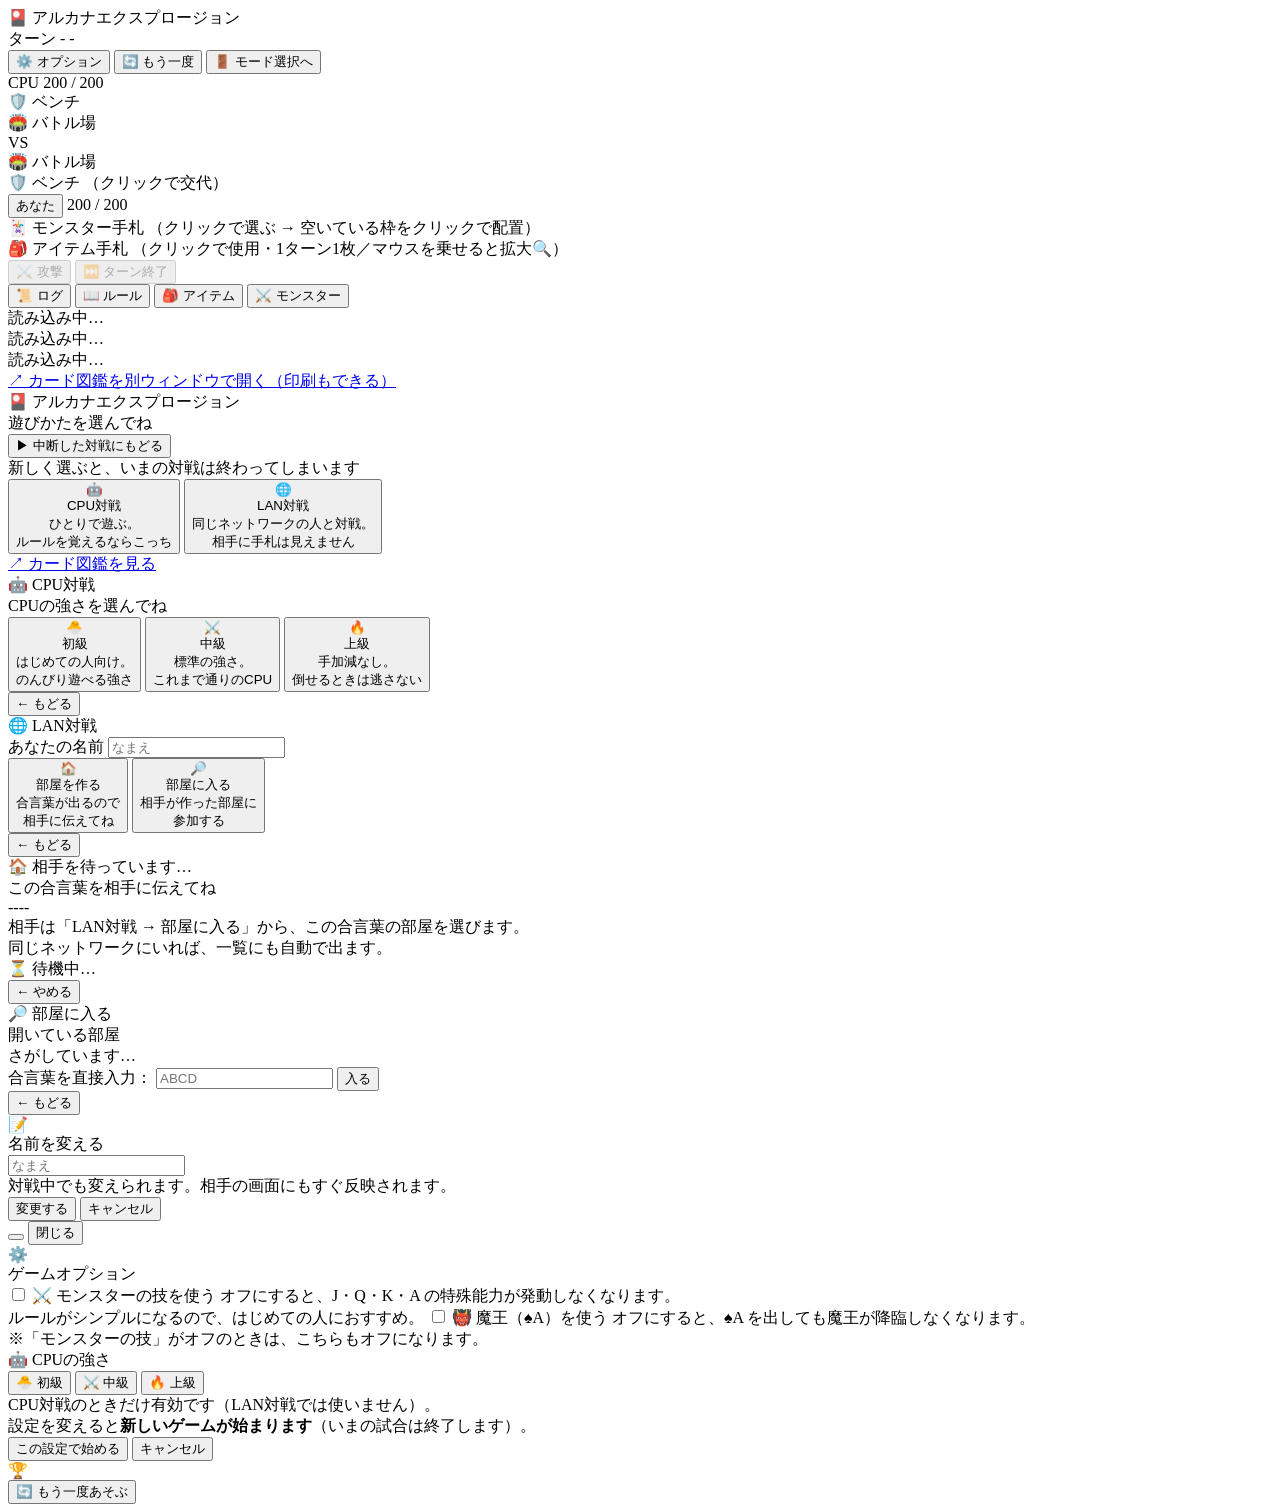
==== ArcanaExplosion/web/index.html @ bdd4613f "Add 'ArcanaExplosion/' from commit '2ef51b3a0e81262cfc734c12364be5705b74e5a5' git-subtree-dir: Arcan" ====
<!DOCTYPE html>
<html lang="ja">
<head>
<meta charset="utf-8">
<meta name="viewport" content="width=device-width, initial-scale=1">
<title>アルカナエクスプロージョン</title>
<link rel="stylesheet" href="/static/style.css">
</head>
<body>

<header class="topbar">
  <div class="title">🎴 アルカナエクスプロージョン</div>
  <span id="roomTag" class="tag hidden"></span>
  <div class="turninfo">
    <span id="turnLabel">ターン -</span>
    <span id="whoseTurn" class="badge">-</span>
  </div>
  <button id="optionBtn" class="btn btn-ghost">⚙️ オプション</button>
  <button id="newGameBtn" class="btn btn-ghost">🔄 もう一度</button>
  <button id="leaveBtn" class="btn btn-ghost">🚪 モード選択へ</button>
</header>

<main class="layout">

  <section class="board">

    <!-- ================= 相手 ================= -->
    <div class="side side-opponent">
      <div class="trainer" id="opTrainer">
        <div class="trainer-head">
          <span class="tname" id="opName">CPU</span>
          <span class="thp" id="opHpText">200 / 200</span>
        </div>
        <div class="hpbar big"><div class="hpfill enemy" id="opHpFill"></div></div>
        <div class="counts" id="opCounts"></div>
      </div>

      <div class="zone zone-bench">
        <div class="zone-label">🛡️ ベンチ</div>
        <div class="slots" id="opBench"></div>
      </div>
      <div class="zone zone-battle">
        <div class="zone-label">🏟️ バトル場</div>
        <div class="slots" id="opBattle"></div>
      </div>
    </div>

    <div class="divider"><span>VS</span></div>

    <!-- ================= 自分 ================= -->
    <div class="side side-me">
      <div class="zone zone-battle">
        <div class="zone-label">🏟️ バトル場</div>
        <div class="slots" id="myBattle"></div>
      </div>
      <div class="zone zone-bench">
        <div class="zone-label">🛡️ ベンチ <span class="hint">（クリックで交代）</span></div>
        <div class="slots" id="myBench"></div>
      </div>

      <div class="trainer" id="myTrainer">
        <div class="trainer-head">
          <button class="tname editable" id="myName" title="クリックで名前を変えられます">あなた</button>
          <span class="thp" id="myHpText">200 / 200</span>
        </div>
        <div class="hpbar big"><div class="hpfill mine" id="myHpFill"></div></div>
        <div class="counts" id="myCounts"></div>
      </div>
    </div>

    <!-- ================= モンスター手札（配置前） ================= -->
    <div class="hand-zone monsterhand-zone">
      <div class="zone-label">🃏 モンスター手札
        <span class="hint">（クリックで選ぶ → 空いている枠をクリックで配置）</span>
      </div>
      <div class="hand" id="myMonsterHand"></div>
    </div>

    <!-- ================= 手札 ================= -->
    <div class="hand-zone">
      <div class="zone-label">🎒 アイテム手札
        <span class="hint">（クリックで使用・1ターン1枚／マウスを乗せると拡大🔍）</span>
      </div>
      <div class="hand" id="myHand"></div>
    </div>

    <div class="actionbar">
      <button id="attackBtn" class="btn btn-attack" disabled>⚔️ 攻撃</button>
      <button id="endTurnBtn" class="btn btn-end" disabled>⏭️ ターン終了</button>
      <span class="acthint" id="actHint"></span>
    </div>

  </section>

  <!-- ================= 右パネル（タブ切り替え） ================= -->
  <aside class="sidepane">
    <div class="tabs">
      <button class="tab active" data-tab="log">📜 ログ</button>
      <button class="tab" data-tab="rules">📖 ルール</button>
      <button class="tab" data-tab="item">🎒 アイテム</button>
      <button class="tab" data-tab="monster">⚔️ モンスター</button>
    </div>

    <div class="tabbody">
      <div class="tabpanel active" id="panel-log">
        <div class="loglist" id="logList"></div>
      </div>
      <div class="tabpanel" id="panel-rules">
        <div class="refbody" id="refRules">読み込み中…</div>
      </div>
      <div class="tabpanel" id="panel-item">
        <div class="refbody" id="refItem">読み込み中…</div>
      </div>
      <div class="tabpanel" id="panel-monster">
        <div class="refbody" id="refMonster">読み込み中…</div>
      </div>
    </div>

    <div class="paneFoot">
      <a href="/cards" target="_blank" rel="noopener" class="poplink">
        ↗ カード図鑑を別ウィンドウで開く（印刷もできる）
      </a>
    </div>
  </aside>

</main>

<!-- ================= ロビー（モード選択・部屋） ================= -->
<div id="lobby" class="overlay lobby">
  <div class="lobbybox">

    <!-- --- モード選択 --- -->
    <div class="lobbyscreen active" id="lb-mode">
      <div class="lobbytitle">🎴 アルカナエクスプロージョン</div>
      <div class="lobbysub">遊びかたを選んでね</div>
      <button id="btnResume" class="btn btn-attack resumebtn hidden">
        ▶ 中断した対戦にもどる
      </button>
      <div class="resumenote hidden" id="resumeNote">
        新しく選ぶと、いまの対戦は終わってしまいます
      </div>
      <div class="modes">
        <button class="modecard" id="btnCpu">
          <div class="modeicon">🤖</div>
          <div class="modename">CPU対戦</div>
          <div class="modedesc">ひとりで遊ぶ。<br>ルールを覚えるならこっち</div>
        </button>
        <button class="modecard" id="btnLan">
          <div class="modeicon">🌐</div>
          <div class="modename">LAN対戦</div>
          <div class="modedesc">同じネットワークの人と対戦。<br>相手に手札は見えません</div>
        </button>
      </div>
      <div class="lobbyfoot">
        <a href="/cards" target="_blank" rel="noopener" class="poplink">↗ カード図鑑を見る</a>
      </div>
    </div>

    <!-- --- CPU対戦：強さ選択 --- -->
    <div class="lobbyscreen" id="lb-cpulevel">
      <div class="lobbytitle">🤖 CPU対戦</div>
      <div class="lobbysub">CPUの強さを選んでね</div>
      <div class="modes" id="cpuLevelModes">
        <button class="modecard" data-level="easy">
          <div class="modeicon">🐣</div>
          <div class="modename">初級</div>
          <div class="modedesc">はじめての人向け。<br>のんびり遊べる強さ</div>
        </button>
        <button class="modecard" data-level="normal">
          <div class="modeicon">⚔️</div>
          <div class="modename">中級</div>
          <div class="modedesc">標準の強さ。<br>これまで通りのCPU</div>
        </button>
        <button class="modecard" data-level="hard">
          <div class="modeicon">🔥</div>
          <div class="modename">上級</div>
          <div class="modedesc">手加減なし。<br>倒せるときは逃さない</div>
        </button>
      </div>
      <div class="lobbyfoot"><button class="btn btn-end" data-back="lb-mode">← もどる</button></div>
    </div>

    <!-- --- LANメニュー --- -->
    <div class="lobbyscreen" id="lb-lan">
      <div class="lobbytitle">🌐 LAN対戦</div>
      <label class="namerow">
        <span>あなたの名前</span>
        <input type="text" id="playerName" maxlength="12" placeholder="なまえ">
      </label>
      <div class="modes">
        <button class="modecard" id="btnMakeRoom">
          <div class="modeicon">🏠</div>
          <div class="modename">部屋を作る</div>
          <div class="modedesc">合言葉が出るので<br>相手に伝えてね</div>
        </button>
        <button class="modecard" id="btnFindRoom">
          <div class="modeicon">🔎</div>
          <div class="modename">部屋に入る</div>
          <div class="modedesc">相手が作った部屋に<br>参加する</div>
        </button>
      </div>
      <div class="lobbyfoot"><button class="btn btn-end" data-back="lb-mode">← もどる</button></div>
    </div>

    <!-- --- 部屋を作る（待機） --- -->
    <div class="lobbyscreen" id="lb-wait">
      <div class="lobbytitle">🏠 相手を待っています…</div>
      <div class="lobbysub">この合言葉を相手に伝えてね</div>
      <div class="roomcode" id="roomCode">----</div>
      <div class="waitnote">
        相手は「LAN対戦 → 部屋に入る」から、この合言葉の部屋を選びます。<br>
        同じネットワークにいれば、一覧にも自動で出ます。
      </div>
      <div class="spinner">⏳ 待機中…</div>
      <div class="lobbyfoot"><button class="btn btn-end" data-back="lb-lan">← やめる</button></div>
    </div>

    <!-- --- 部屋に入る --- -->
    <div class="lobbyscreen" id="lb-join">
      <div class="lobbytitle">🔎 部屋に入る</div>
      <div class="lobbysub">開いている部屋</div>
      <div class="roomlist" id="roomList">さがしています…</div>
      <div class="joinmanual">
        <span>合言葉を直接入力：</span>
        <input type="text" id="joinCode" maxlength="4" placeholder="ABCD">
        <button class="btn btn-attack" id="btnJoinCode">入る</button>
      </div>
      <div class="lobbyfoot"><button class="btn btn-end" data-back="lb-lan">← もどる</button></div>
    </div>

    <div class="lobbyerr hidden" id="lobbyErr"></div>
  </div>
</div>

<!-- ================= 名前の変更 ================= -->
<div id="nameOverlay" class="overlay hidden">
  <div class="overlay-box namebox">
    <div class="overlay-title">📝</div>
    <div class="overlay-text">名前を変える</div>
    <input type="text" id="newName" maxlength="12" placeholder="なまえ">
    <div class="optnote">対戦中でも変えられます。相手の画面にもすぐ反映されます。</div>
    <div class="optbtns">
      <button id="nameApply" class="btn btn-attack">変更する</button>
      <button id="nameCancel" class="btn btn-end">キャンセル</button>
    </div>
  </div>
</div>

<!-- ===== マウスを乗せたときの拡大表示（PC用・画面の一番上に置く） ===== -->
<div id="hoverPop" class="hoverpop hidden"></div>

<!-- ========== カード詳細シート（スマホ用・タップで開く） ========== -->
<div id="cardSheet" class="sheet hidden">
  <div class="sheetbox">
    <div class="sheetbody" id="sheetBody"></div>
    <div class="sheetbtns">
      <button id="sheetAction" class="btn btn-attack hidden"></button>
      <button id="sheetClose" class="btn btn-end">閉じる</button>
    </div>
  </div>
</div>

<!-- ================= 相手待ち／切断のお知らせ ================= -->
<div id="pauseBanner" class="pausebanner hidden"></div>

<!-- ================= オプション ================= -->
<div id="optionOverlay" class="overlay hidden">
  <div class="overlay-box optbox">
    <div class="overlay-title">⚙️</div>
    <div class="overlay-text">ゲームオプション</div>

    <label class="optrow">
      <input type="checkbox" id="optAbilities">
      <span class="optlabel">⚔️ モンスターの技を使う</span>
      <span class="optdesc">
        オフにすると、J・Q・K・A の特殊能力が発動しなくなります。<br>
        ルールがシンプルになるので、はじめての人におすすめ。
      </span>
    </label>

    <label class="optrow">
      <input type="checkbox" id="optDemon">
      <span class="optlabel">👹 魔王（♠A）を使う</span>
      <span class="optdesc">
        オフにすると、♠A を出しても魔王が降臨しなくなります。<br>
        ※「モンスターの技」がオフのときは、こちらもオフになります。
      </span>
    </label>

    <div class="optlevelblock hidden" id="optLevelBlock">
      <div class="optlabel">🤖 CPUの強さ</div>
      <div class="optlevels" id="optLevels">
        <button type="button" class="levelbtn" data-level="easy">🐣 初級</button>
        <button type="button" class="levelbtn" data-level="normal">⚔️ 中級</button>
        <button type="button" class="levelbtn" data-level="hard">🔥 上級</button>
      </div>
      <div class="optdesc">CPU対戦のときだけ有効です（LAN対戦では使いません）。</div>
    </div>

    <div class="optnote">
      設定を変えると<b>新しいゲームが始まります</b>（いまの試合は終了します）。
    </div>

    <div class="optbtns">
      <button id="optApply" class="btn btn-attack">この設定で始める</button>
      <button id="optCancel" class="btn btn-end">キャンセル</button>
    </div>
  </div>
</div>

<!-- ================= 決着 ================= -->
<div id="overlay" class="overlay hidden">
  <div class="overlay-box">
    <div class="overlay-title" id="ovTitle">🏆</div>
    <div class="overlay-text" id="ovText"></div>
    <button id="ovBtn" class="btn btn-attack">🔄 もう一度あそぶ</button>
  </div>
</div>

<script src="/static/reference.js"></script>
<script src="/static/app.js"></script>
</body>
</html>
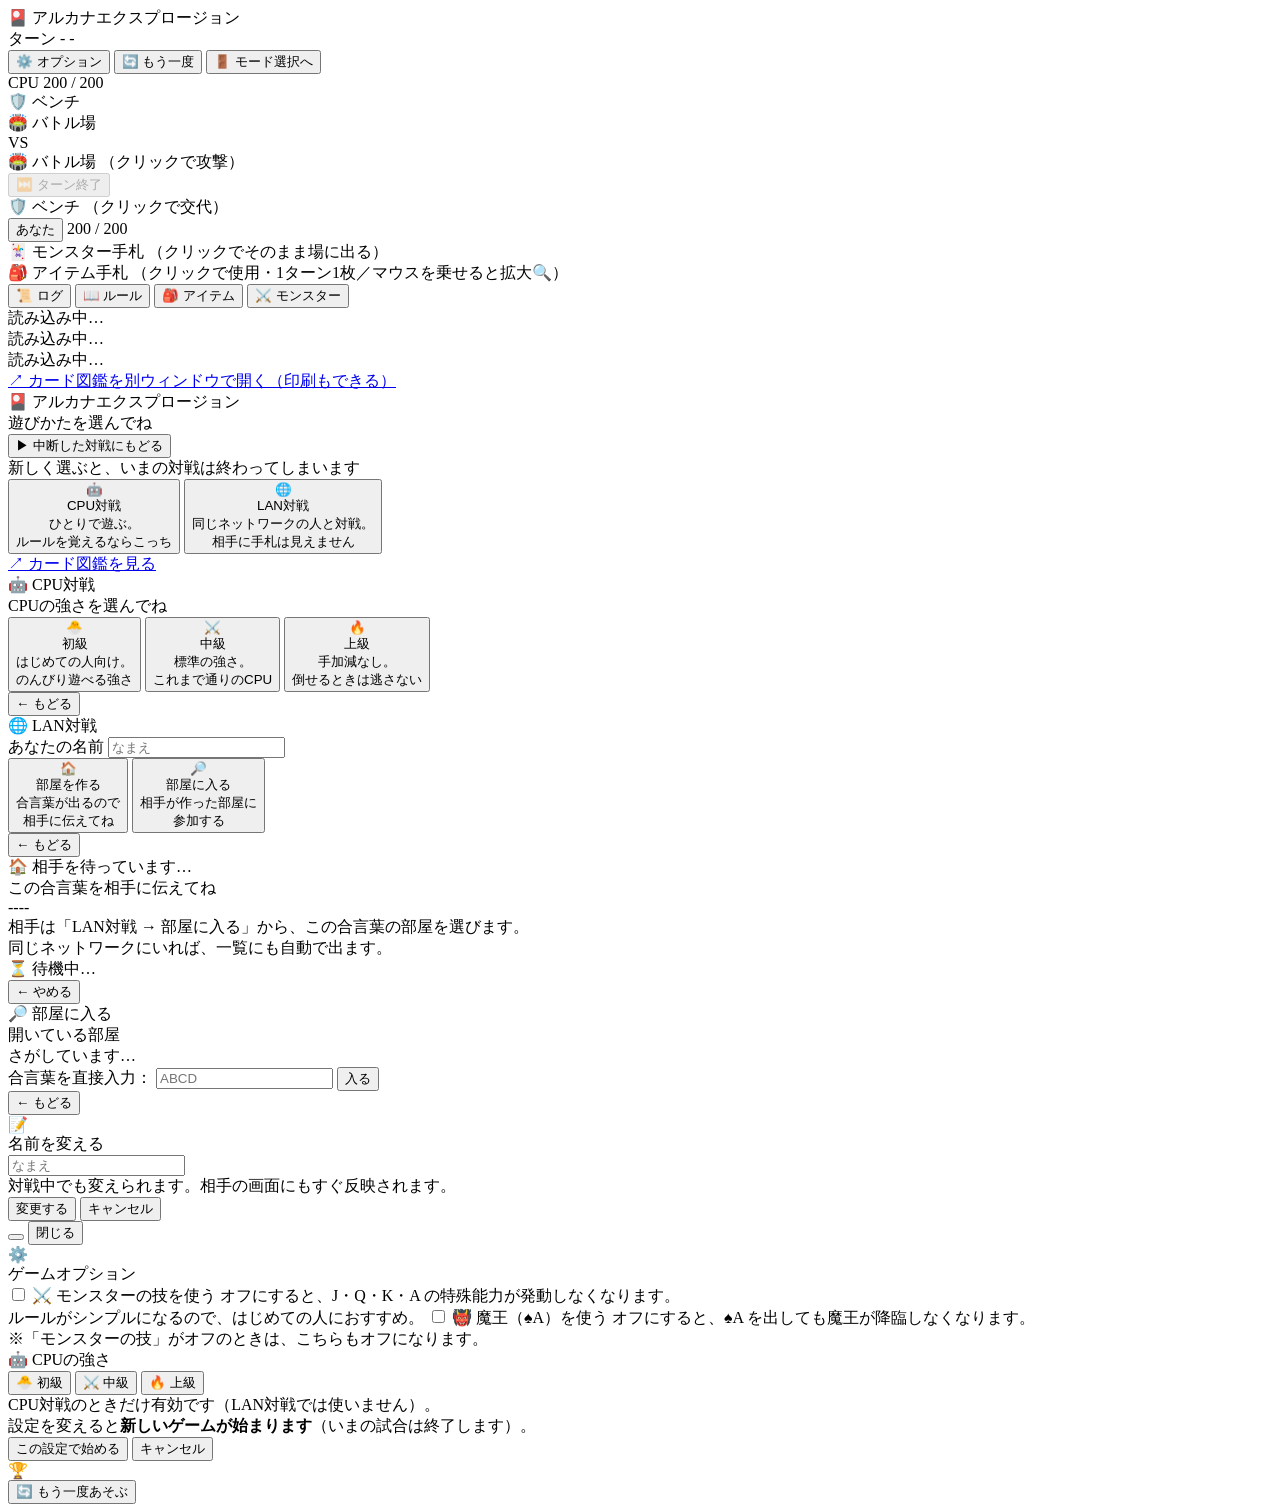
==== commit 494f547f: "Merge ArcanaExplosion updates via subtree" ====
--- a/ArcanaExplosion/web/index.html
+++ b/ArcanaExplosion/web/index.html
@@ -20,6 +20,17 @@
   <button id="leaveBtn" class="btn btn-ghost">🚪 モード選択へ</button>
 </header>
 
+<!-- アイテム名や攻撃の口上を、その瞬間だけ画面上部に大きく出す枠 -->
+<div class="callout" id="callout"></div>
+
+<!-- めくったカードから選ぶ画面（蘇生・号令・賢者の杖） -->
+<div class="chooser hidden" id="chooser">
+  <div class="chooserbox">
+    <div class="chooser-title" id="chooserTitle"></div>
+    <div class="chooser-cards" id="chooserCards"></div>
+  </div>
+</div>
+
 <main class="layout">
 
   <section class="board">
@@ -49,9 +60,14 @@
 
     <!-- ================= 自分 ================= -->
     <div class="side side-me">
+      <!-- ターン終了は、攻撃で押すバトル場のカードのすぐ隣に置く。
+           操作の起点から遠いと押し忘れるので、動線を短くしている。 -->
       <div class="zone zone-battle">
-        <div class="zone-label">🏟️ バトル場</div>
-        <div class="slots" id="myBattle"></div>
+        <div class="zone-label">🏟️ バトル場 <span class="hint">（クリックで攻撃）</span></div>
+        <div class="battle-row">
+          <div class="slots" id="myBattle"></div>
+          <button id="endTurnBtn" class="btn btn-end" disabled>⏭️ ターン終了</button>
+        </div>
       </div>
       <div class="zone zone-bench">
         <div class="zone-label">🛡️ ベンチ <span class="hint">（クリックで交代）</span></div>
@@ -71,7 +87,7 @@
     <!-- ================= モンスター手札（配置前） ================= -->
     <div class="hand-zone monsterhand-zone">
       <div class="zone-label">🃏 モンスター手札
-        <span class="hint">（クリックで選ぶ → 空いている枠をクリックで配置）</span>
+        <span class="hint">（クリックでそのまま場に出る）</span>
       </div>
       <div class="hand" id="myMonsterHand"></div>
     </div>
@@ -84,9 +100,9 @@
       <div class="hand" id="myHand"></div>
     </div>
 
+    <!-- 攻撃はバトル場のカードを直接クリック、ターン終了もその隣にある。
+         ここは状況を伝えるだけの行。 -->
     <div class="actionbar">
-      <button id="attackBtn" class="btn btn-attack" disabled>⚔️ 攻撃</button>
-      <button id="endTurnBtn" class="btn btn-end" disabled>⏭️ ターン終了</button>
       <span class="acthint" id="actHint"></span>
     </div>
 
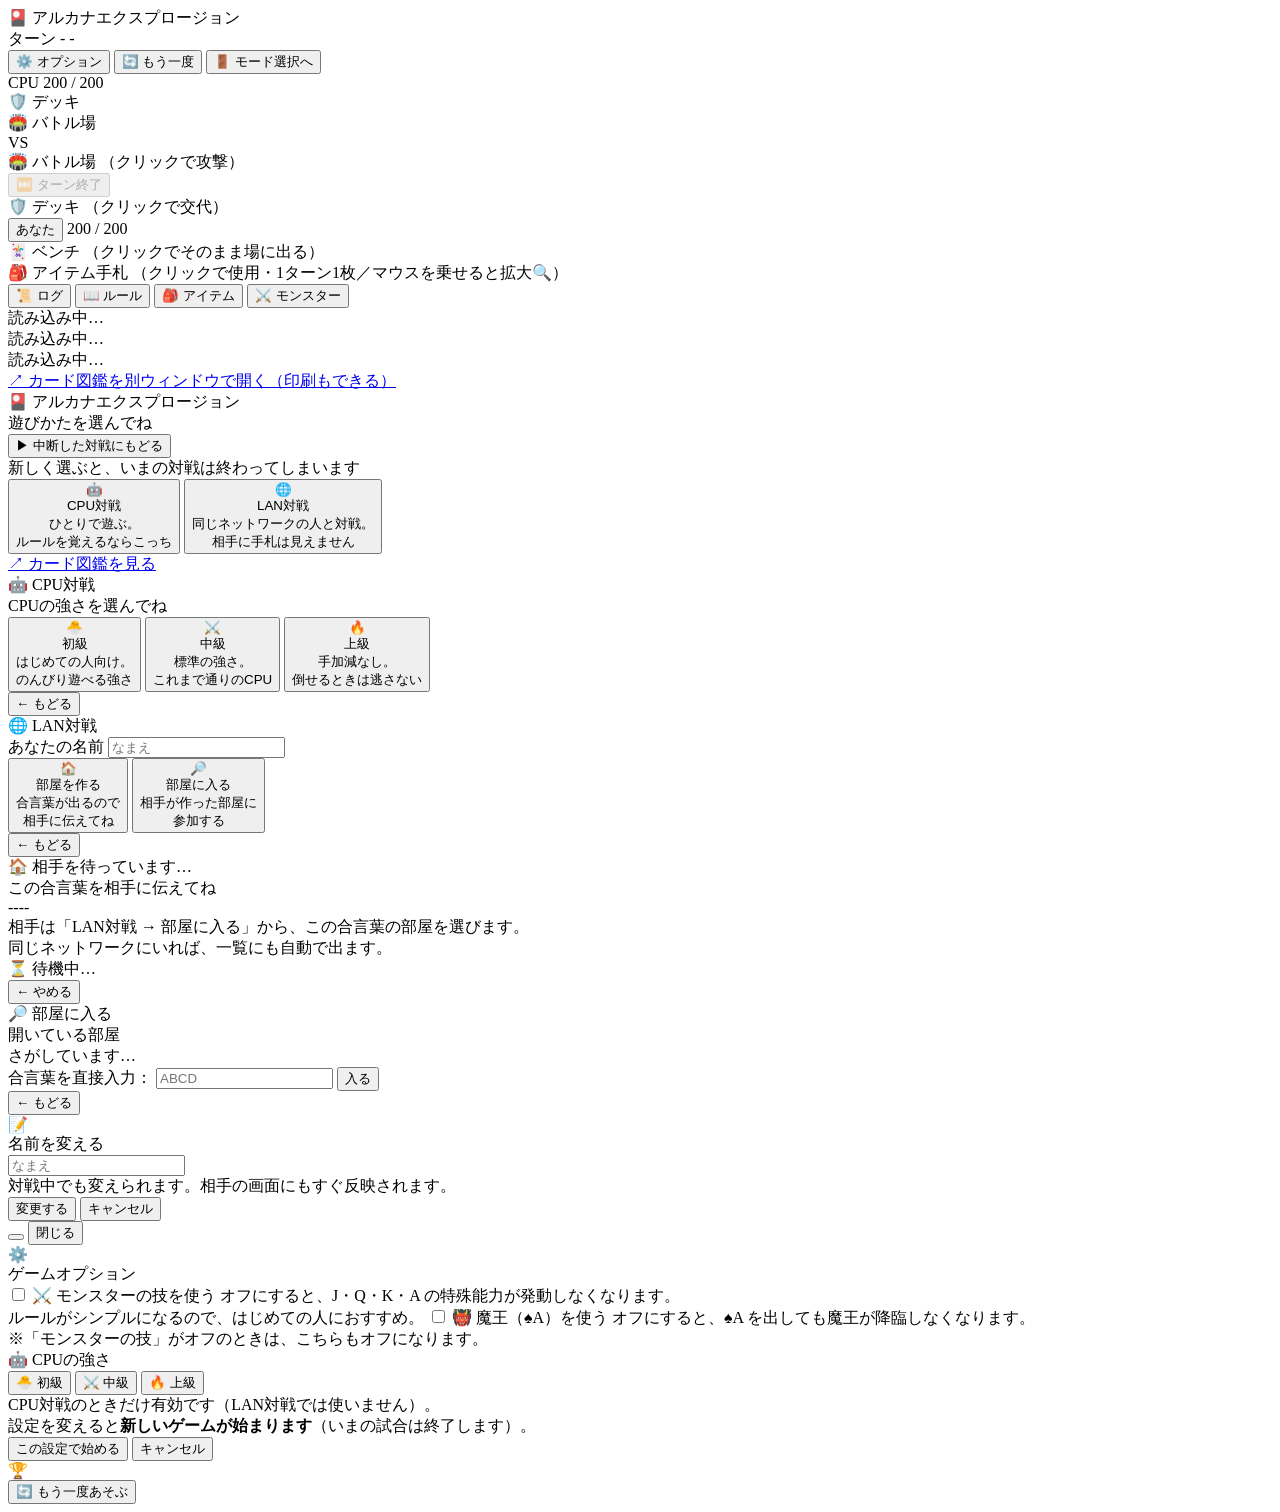
==== commit 656d15fe: "Merge ArcanaExplosion updates from M:" ====
--- a/ArcanaExplosion/web/index.html
+++ b/ArcanaExplosion/web/index.html
@@ -47,7 +47,7 @@
       </div>
 
       <div class="zone zone-bench">
-        <div class="zone-label">🛡️ ベンチ</div>
+        <div class="zone-label">🛡️ デッキ</div>
         <div class="slots" id="opBench"></div>
       </div>
       <div class="zone zone-battle">
@@ -70,7 +70,7 @@
         </div>
       </div>
       <div class="zone zone-bench">
-        <div class="zone-label">🛡️ ベンチ <span class="hint">（クリックで交代）</span></div>
+        <div class="zone-label">🛡️ デッキ <span class="hint">（クリックで交代）</span></div>
         <div class="slots" id="myBench"></div>
       </div>
 
@@ -86,7 +86,7 @@
 
     <!-- ================= モンスター手札（配置前） ================= -->
     <div class="hand-zone monsterhand-zone">
-      <div class="zone-label">🃏 モンスター手札
+      <div class="zone-label">🃏 ベンチ
         <span class="hint">（クリックでそのまま場に出る）</span>
       </div>
       <div class="hand" id="myMonsterHand"></div>
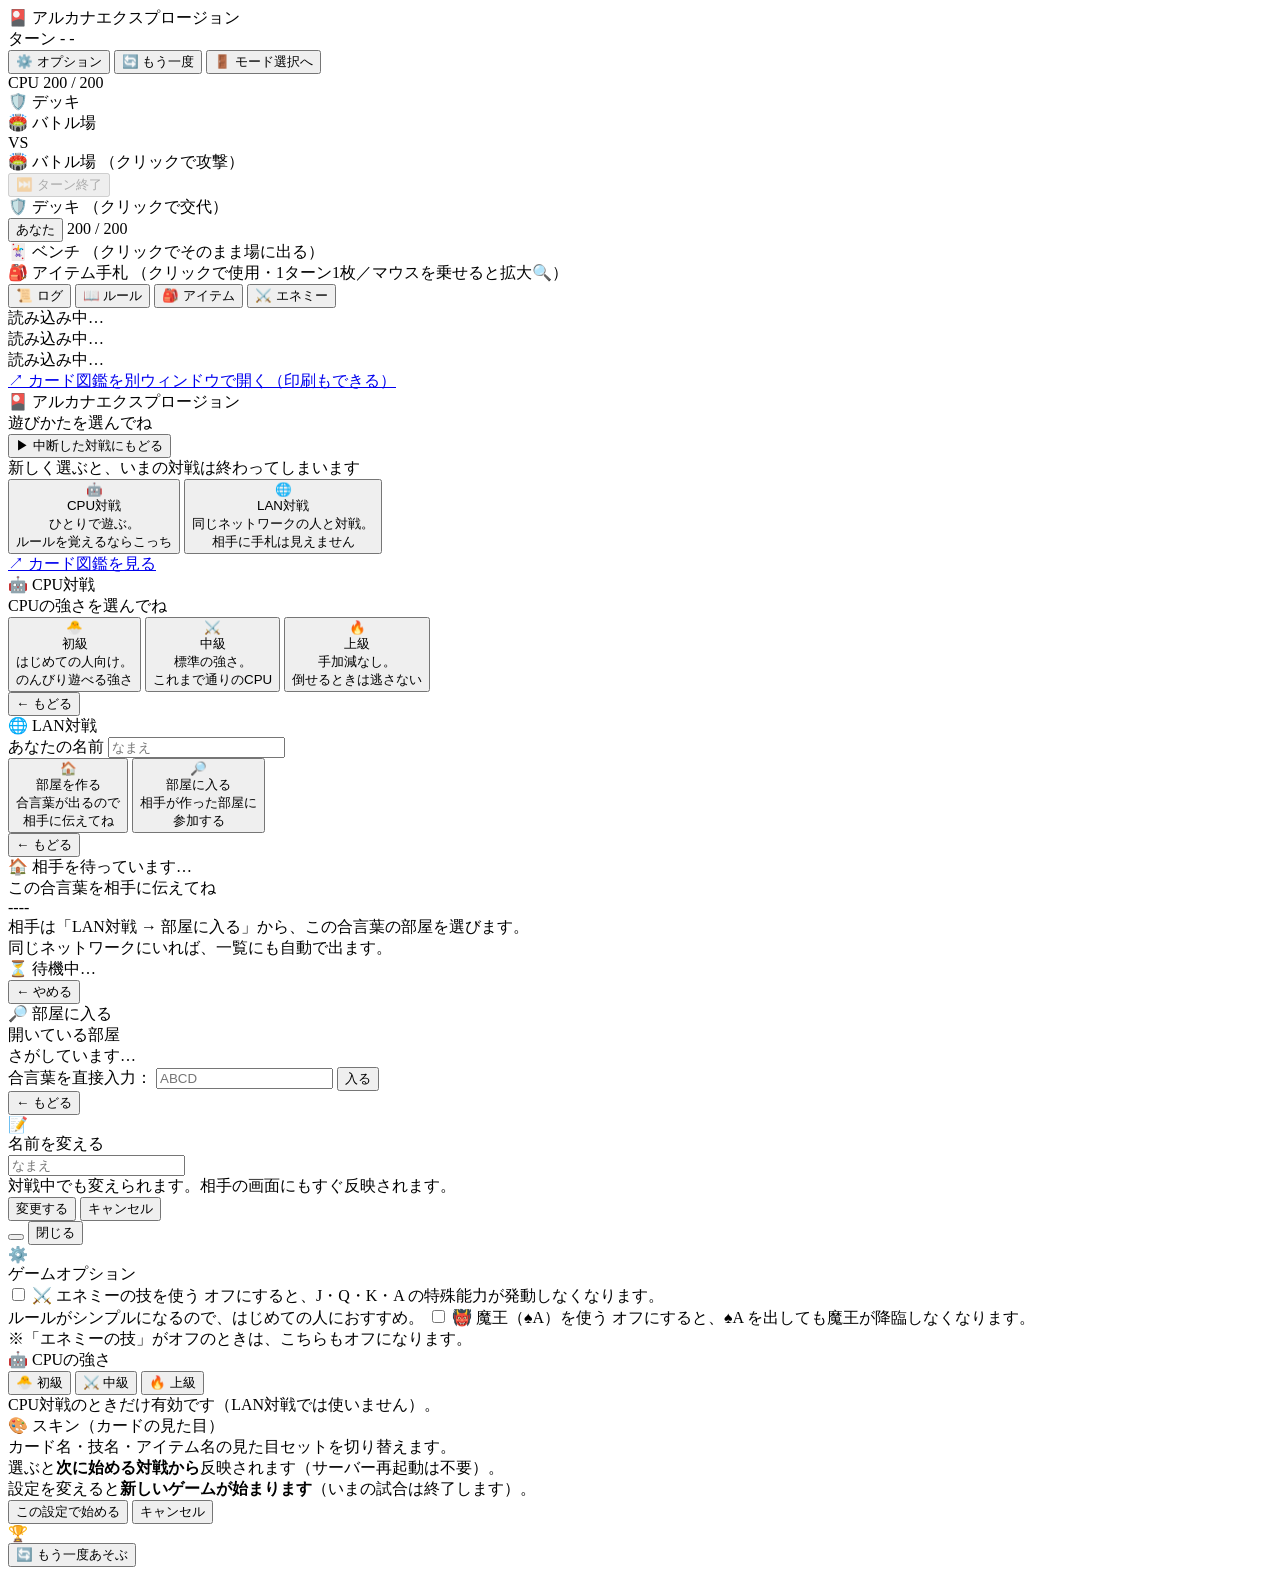
==== commit c583647d: "Merge ArcanaExplosion updates" ====
--- a/ArcanaExplosion/web/index.html
+++ b/ArcanaExplosion/web/index.html
@@ -84,12 +84,12 @@
       </div>
     </div>
 
-    <!-- ================= モンスター手札（配置前） ================= -->
-    <div class="hand-zone monsterhand-zone">
+    <!-- ================= エネミー手札（配置前） ================= -->
+    <div class="hand-zone enemyhand-zone">
       <div class="zone-label">🃏 ベンチ
         <span class="hint">（クリックでそのまま場に出る）</span>
       </div>
-      <div class="hand" id="myMonsterHand"></div>
+      <div class="hand" id="myEnemyHand"></div>
     </div>
 
     <!-- ================= 手札 ================= -->
@@ -114,7 +114,7 @@
       <button class="tab active" data-tab="log">📜 ログ</button>
       <button class="tab" data-tab="rules">📖 ルール</button>
       <button class="tab" data-tab="item">🎒 アイテム</button>
-      <button class="tab" data-tab="monster">⚔️ モンスター</button>
+      <button class="tab" data-tab="enemy">⚔️ エネミー</button>
     </div>
 
     <div class="tabbody">
@@ -127,8 +127,8 @@
       <div class="tabpanel" id="panel-item">
         <div class="refbody" id="refItem">読み込み中…</div>
       </div>
-      <div class="tabpanel" id="panel-monster">
-        <div class="refbody" id="refMonster">読み込み中…</div>
+      <div class="tabpanel" id="panel-enemy">
+        <div class="refbody" id="refEnemy">読み込み中…</div>
       </div>
     </div>
 
@@ -287,7 +287,7 @@
 
     <label class="optrow">
       <input type="checkbox" id="optAbilities">
-      <span class="optlabel">⚔️ モンスターの技を使う</span>
+      <span class="optlabel">⚔️ エネミーの技を使う</span>
       <span class="optdesc">
         オフにすると、J・Q・K・A の特殊能力が発動しなくなります。<br>
         ルールがシンプルになるので、はじめての人におすすめ。
@@ -299,7 +299,7 @@
       <span class="optlabel">👹 魔王（♠A）を使う</span>
       <span class="optdesc">
         オフにすると、♠A を出しても魔王が降臨しなくなります。<br>
-        ※「モンスターの技」がオフのときは、こちらもオフになります。
+        ※「エネミーの技」がオフのときは、こちらもオフになります。
       </span>
     </label>
 
@@ -313,6 +313,15 @@
       <div class="optdesc">CPU対戦のときだけ有効です（LAN対戦では使いません）。</div>
     </div>
 
+    <div class="optlevelblock" id="optSkinBlock">
+      <div class="optlabel">🎨 スキン（カードの見た目）</div>
+      <div class="optlevels" id="optSkins"></div>
+      <div class="optdesc" id="optSkinMsg">
+        カード名・技名・アイテム名の見た目セットを切り替えます。<br>
+        選ぶと<b>次に始める対戦から</b>反映されます（サーバー再起動は不要）。
+      </div>
+    </div>
+
     <div class="optnote">
       設定を変えると<b>新しいゲームが始まります</b>（いまの試合は終了します）。
     </div>
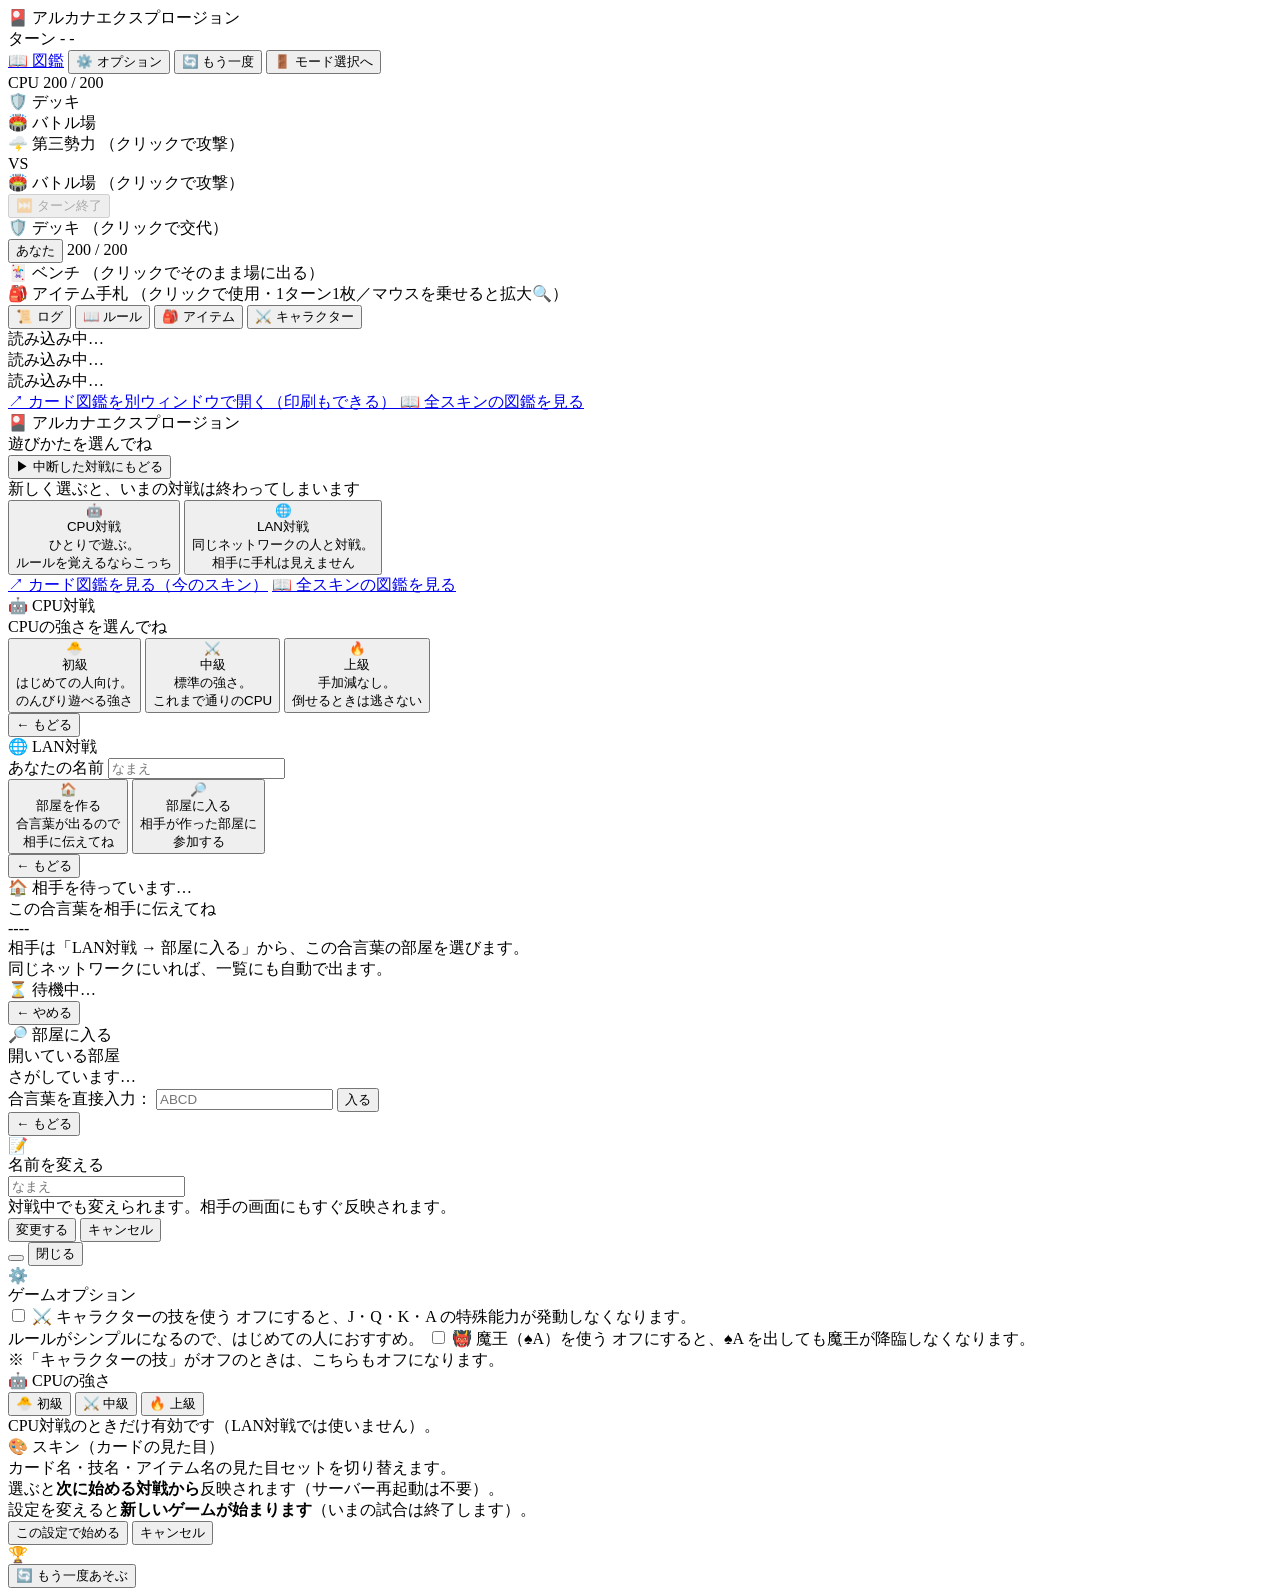
==== commit 4b7571d2: "Sync ArcanaExplosion updates: 武士/SAOスキン追加、三つ巴・アイテム効果差し替え、全スキン図鑑(codex)機能を追加 Co-Authored-By: Claude S" ====
--- a/ArcanaExplosion/web/index.html
+++ b/ArcanaExplosion/web/index.html
@@ -15,6 +15,7 @@
     <span id="turnLabel">ターン -</span>
     <span id="whoseTurn" class="badge">-</span>
   </div>
+  <a href="/codex" target="_blank" rel="noopener" class="btn btn-ghost">📖 図鑑</a>
   <button id="optionBtn" class="btn btn-ghost">⚙️ オプション</button>
   <button id="newGameBtn" class="btn btn-ghost">🔄 もう一度</button>
   <button id="leaveBtn" class="btn btn-ghost">🚪 モード選択へ</button>
@@ -54,6 +55,15 @@
         <div class="zone-label">🏟️ バトル場</div>
         <div class="slots" id="opBattle"></div>
       </div>
+    </div>
+
+    <!-- ================= 三つ巴：第三勢力 ================= -->
+    <div class="zone zone-thirdforce hidden" id="thirdForceZone">
+      <div class="zone-label">🌩️ 第三勢力
+        <span class="hint" id="thirdForceHint">（クリックで攻撃）</span>
+      </div>
+      <div class="slots" id="thirdForceSlot"></div>
+      <div class="tf-deck" id="thirdForceDeckCount"></div>
     </div>
 
     <div class="divider"><span>VS</span></div>
@@ -84,7 +94,7 @@
       </div>
     </div>
 
-    <!-- ================= エネミー手札（配置前） ================= -->
+    <!-- ================= キャラクター手札（配置前） ================= -->
     <div class="hand-zone enemyhand-zone">
       <div class="zone-label">🃏 ベンチ
         <span class="hint">（クリックでそのまま場に出る）</span>
@@ -114,7 +124,7 @@
       <button class="tab active" data-tab="log">📜 ログ</button>
       <button class="tab" data-tab="rules">📖 ルール</button>
       <button class="tab" data-tab="item">🎒 アイテム</button>
-      <button class="tab" data-tab="enemy">⚔️ エネミー</button>
+      <button class="tab" data-tab="enemy">⚔️ キャラクター</button>
     </div>
 
     <div class="tabbody">
@@ -135,6 +145,9 @@
     <div class="paneFoot">
       <a href="/cards" target="_blank" rel="noopener" class="poplink">
         ↗ カード図鑑を別ウィンドウで開く（印刷もできる）
+      </a>
+      <a href="/codex" target="_blank" rel="noopener" class="poplink">
+        📖 全スキンの図鑑を見る
       </a>
     </div>
   </aside>
@@ -168,7 +181,8 @@
         </button>
       </div>
       <div class="lobbyfoot">
-        <a href="/cards" target="_blank" rel="noopener" class="poplink">↗ カード図鑑を見る</a>
+        <a href="/cards" target="_blank" rel="noopener" class="poplink">↗ カード図鑑を見る（今のスキン）</a>
+        <a href="/codex" target="_blank" rel="noopener" class="poplink">📖 全スキンの図鑑を見る</a>
       </div>
     </div>
 
@@ -287,7 +301,7 @@
 
     <label class="optrow">
       <input type="checkbox" id="optAbilities">
-      <span class="optlabel">⚔️ エネミーの技を使う</span>
+      <span class="optlabel">⚔️ キャラクターの技を使う</span>
       <span class="optdesc">
         オフにすると、J・Q・K・A の特殊能力が発動しなくなります。<br>
         ルールがシンプルになるので、はじめての人におすすめ。
@@ -299,7 +313,7 @@
       <span class="optlabel">👹 魔王（♠A）を使う</span>
       <span class="optdesc">
         オフにすると、♠A を出しても魔王が降臨しなくなります。<br>
-        ※「エネミーの技」がオフのときは、こちらもオフになります。
+        ※「キャラクターの技」がオフのときは、こちらもオフになります。
       </span>
     </label>
 
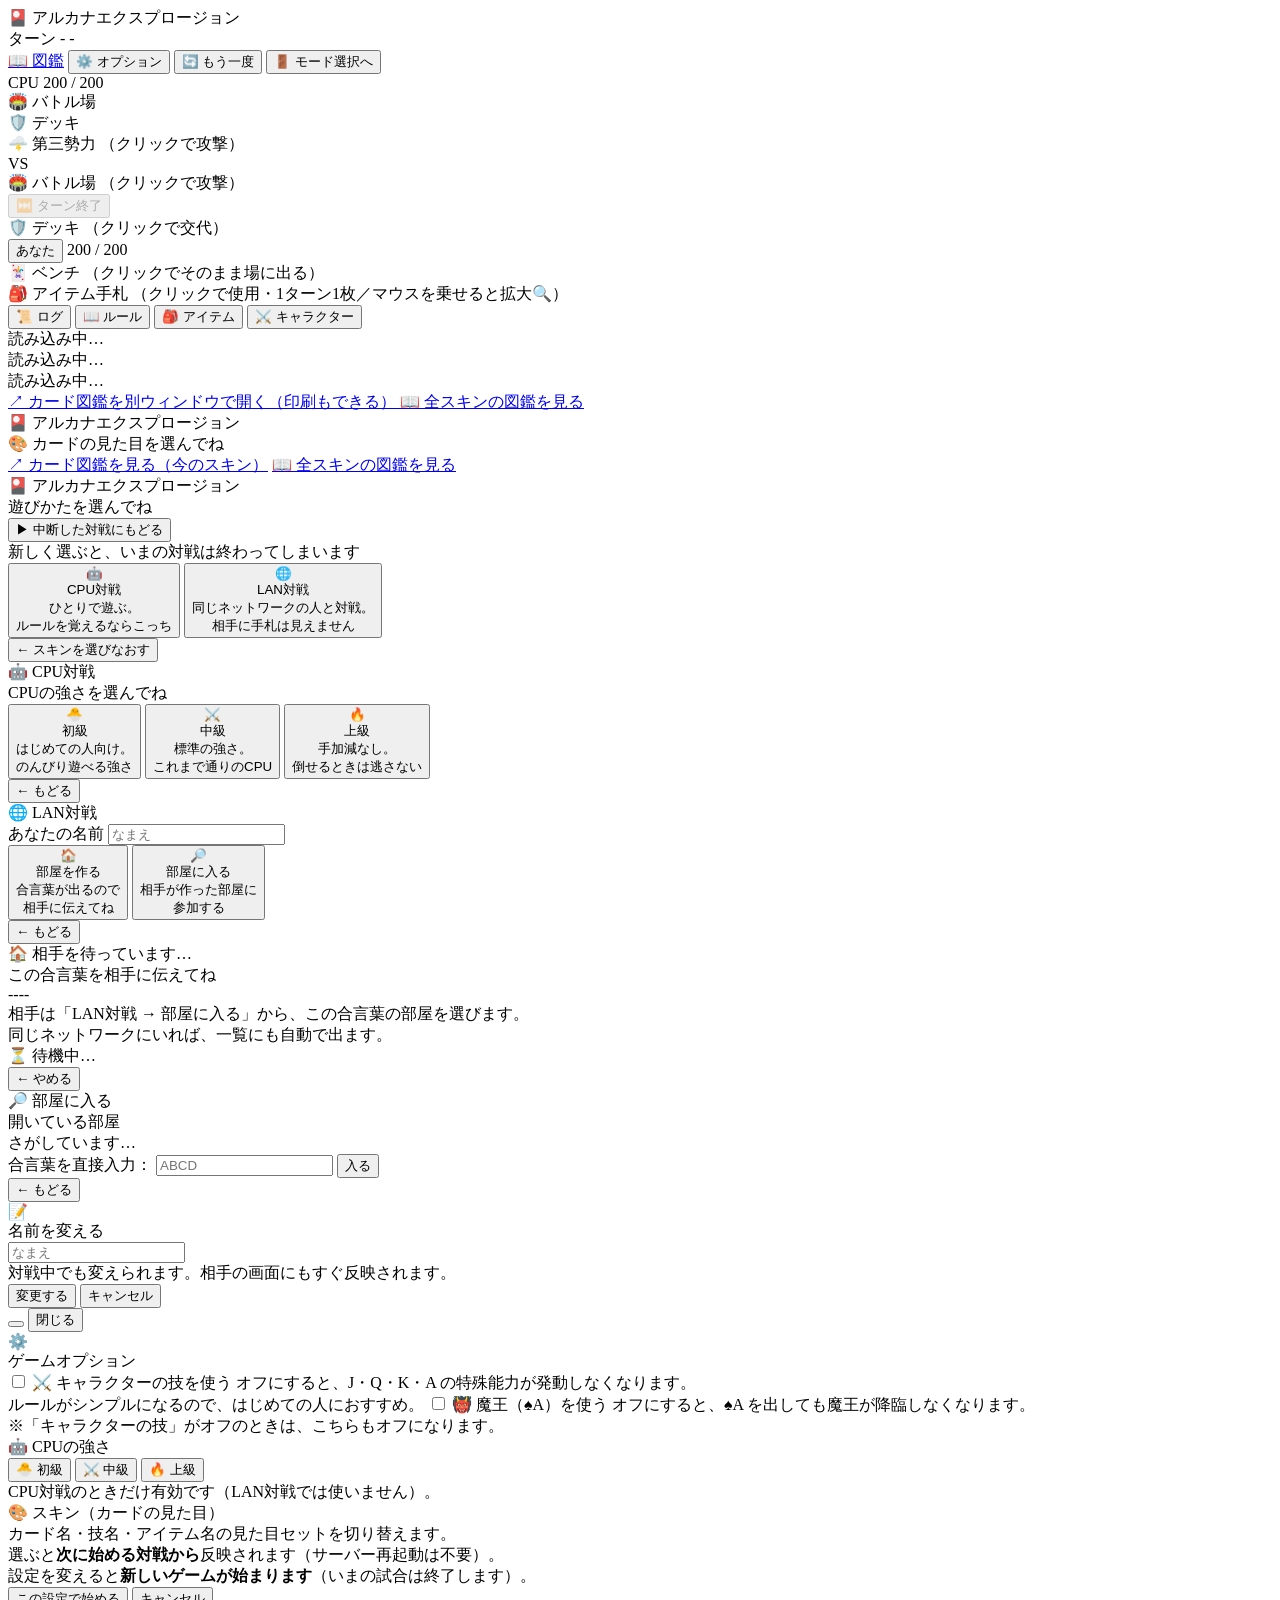
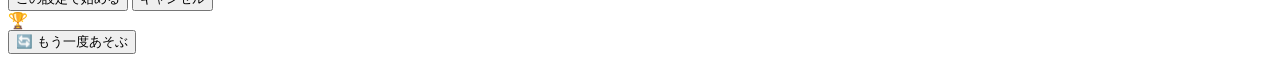
==== commit 4765f43a: "Merge ArcanaExplosion updates from Drive # Conflicts: #	ArcanaExplosion/server/app.py #	ArcanaExplos" ====
--- a/ArcanaExplosion/web/index.html
+++ b/ArcanaExplosion/web/index.html
@@ -47,23 +47,23 @@
         <div class="counts" id="opCounts"></div>
       </div>
 
+      <div class="zone zone-battle">
+        <div class="zone-label">🏟️ バトル場</div>
+        <div class="slots" id="opBattle"></div>
+      </div>
       <div class="zone zone-bench">
         <div class="zone-label">🛡️ デッキ</div>
         <div class="slots" id="opBench"></div>
       </div>
-      <div class="zone zone-battle">
-        <div class="zone-label">🏟️ バトル場</div>
-        <div class="slots" id="opBattle"></div>
-      </div>
-    </div>
-
-    <!-- ================= 三つ巴：第三勢力 ================= -->
-    <div class="zone zone-thirdforce hidden" id="thirdForceZone">
-      <div class="zone-label">🌩️ 第三勢力
-        <span class="hint" id="thirdForceHint">（クリックで攻撃）</span>
-      </div>
-      <div class="slots" id="thirdForceSlot"></div>
-      <div class="tf-deck" id="thirdForceDeckCount"></div>
+
+      <!-- ================= 三つ巴：第三勢力（相手のデッキの横） ================= -->
+      <div class="zone zone-thirdforce hidden" id="thirdForceZone">
+        <div class="zone-label">🌩️ 第三勢力
+          <span class="hint" id="thirdForceHint">（クリックで攻撃）</span>
+        </div>
+        <div class="slots" id="thirdForceSlot"></div>
+        <div class="tf-deck" id="thirdForceDeckCount"></div>
+      </div>
     </div>
 
     <div class="divider"><span>VS</span></div>
@@ -158,8 +158,19 @@
 <div id="lobby" class="overlay lobby">
   <div class="lobbybox">
 
+    <!-- --- スキン選択（起動して最初に出る画面） --- -->
+    <div class="lobbyscreen active" id="lb-skin">
+      <div class="lobbytitle">🎴 アルカナエクスプロージョン</div>
+      <div class="lobbysub">🎨 カードの見た目を選んでね</div>
+      <div class="modes" id="skinModes"></div>
+      <div class="lobbyfoot">
+        <a href="/cards" target="_blank" rel="noopener" class="poplink">↗ カード図鑑を見る（今のスキン）</a>
+        <a href="/codex" target="_blank" rel="noopener" class="poplink">📖 全スキンの図鑑を見る</a>
+      </div>
+    </div>
+
     <!-- --- モード選択 --- -->
-    <div class="lobbyscreen active" id="lb-mode">
+    <div class="lobbyscreen" id="lb-mode">
       <div class="lobbytitle">🎴 アルカナエクスプロージョン</div>
       <div class="lobbysub">遊びかたを選んでね</div>
       <button id="btnResume" class="btn btn-attack resumebtn hidden">
@@ -180,10 +191,7 @@
           <div class="modedesc">同じネットワークの人と対戦。<br>相手に手札は見えません</div>
         </button>
       </div>
-      <div class="lobbyfoot">
-        <a href="/cards" target="_blank" rel="noopener" class="poplink">↗ カード図鑑を見る（今のスキン）</a>
-        <a href="/codex" target="_blank" rel="noopener" class="poplink">📖 全スキンの図鑑を見る</a>
-      </div>
+      <div class="lobbyfoot"><button class="btn btn-end" data-back="lb-skin">← スキンを選びなおす</button></div>
     </div>
 
     <!-- --- CPU対戦：強さ選択 --- -->
